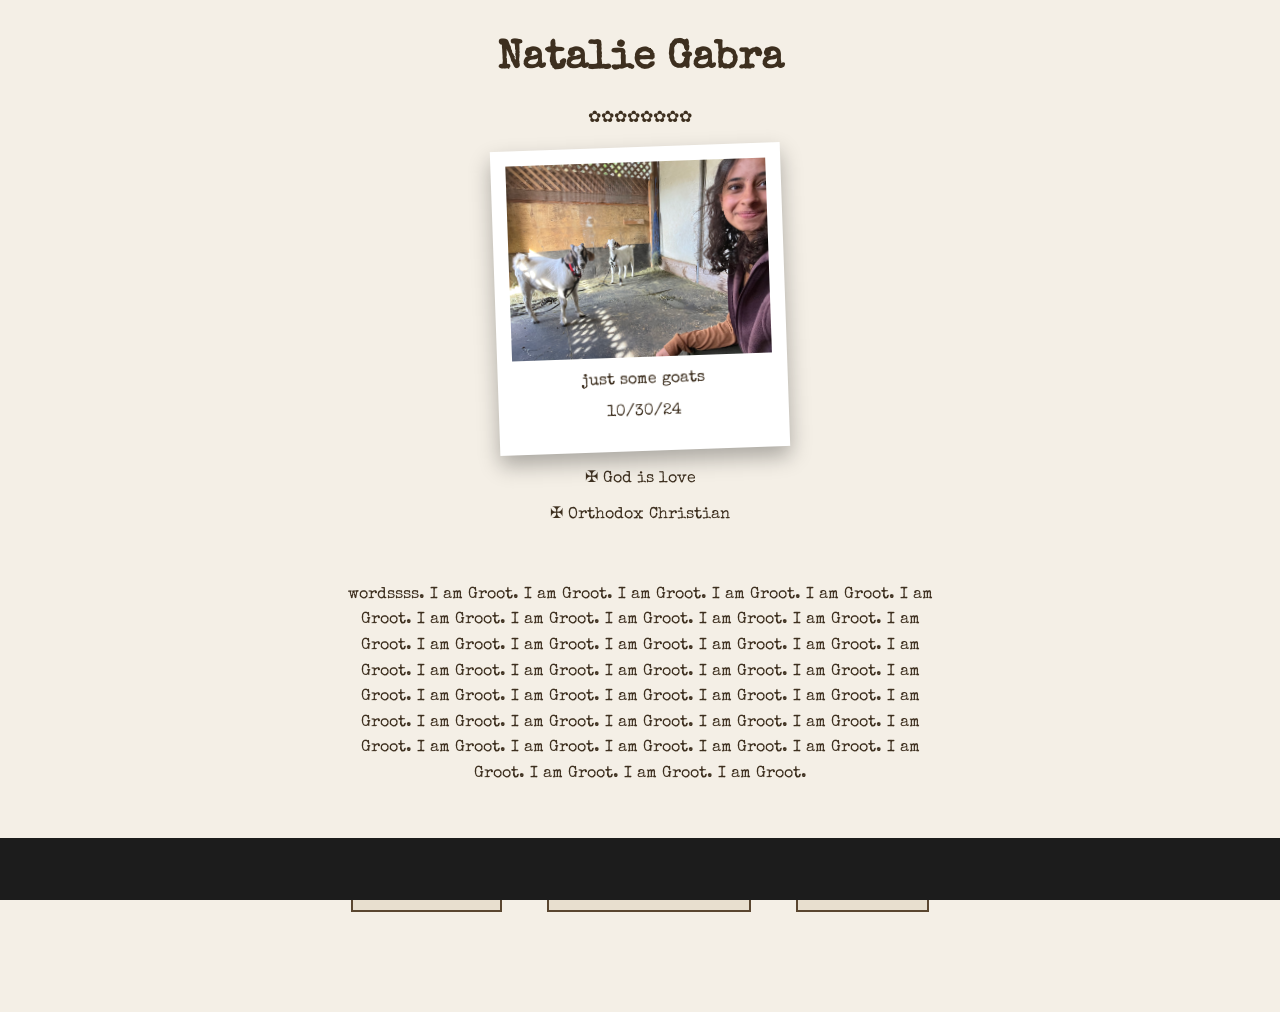
==== index.html @ 38831c87 "Update index.html" ====
<!DOCTYPE html>
<html lang="en">

<head>
   <meta charset="utf-8">
   <title>Natalie Gabra | God is Love</title>
   <link rel="stylesheet" href="style.css">
   <link href="https://fonts.googleapis.com/css2?family=Special+Elite&display=swap" rel="stylesheet">
   <link rel="icon" href="coptic-cross">
</head>

<body>

<div class="grain"></div>

<h1>Natalie Gabra</h1>

<div class="decorations">
✿✿✿✿✿✿✿✿
</div>

<div class="polaroid">
<img src="IMG_2733.jpg" alt="Photo of Natalie">
<p> just some goats</p>
 <p>10/30/24</p>
</div>

<p class="intro">
 ✠ God is love
</p>

<p class="intro">
✠ Orthodox Christian
</p>

<p class="bio">
 wordssss. I am Groot. I am Groot. I am Groot. I am Groot. I am Groot. I am Groot. I am Groot. I am Groot. I am Groot. I am Groot. I am Groot. I am Groot. I am Groot. I am Groot. I am Groot. I am Groot. I am Groot. I am Groot. I am Groot. I am Groot.
 I am Groot. I am Groot. I am Groot. I am Groot. I am Groot. I am Groot. I am Groot. I am Groot. I am Groot. I am Groot. I am Groot. I am Groot. I am Groot. I am Groot. I am Groot. I am Groot. I am Groot. I am Groot. I am Groot. I am Groot. I am Groot. I am Groot. I am Groot. I am Groot. I am Groot.
</p>

<div class="nav-buttons">

<a href="film.html">Film Photos</a>

<a href="farm.html">Future Farm Goals</a>

<a href="https://github.com/ngabra/nataliegabra/tree/main">Portfolio</a>

</div>

<div class="verse-ticker">

<div class="verse-track">

<span> I will bless the Lord at all times, 
       His praise shall always be on my lips. – Psalm 34:1 </span>
 
<span> Abide in My love. – John 15:9</span>
 
<span> Lo, I am with you always, even to the end of the age. – Matthew 28:20</span>

<span> In God we boast all day long, and praise Your name forever. -Psalms 44:8</span>

<span> Rejoice in the Lord always. Again I will say, rejoice! - Philippians 4:4</span>

<span> Blessed is he whose helper is the God of Jacob,
       whose hope is in the Lord his God. – Psalm 146:5</span>

<span> ..that I may gain Christ, and be found in Him... - Philippians 3:8-9</span>

<span> I am the vine, you are the branches. He who abides in Me bears much fruit; for without Me you can do nothing. – John 15:5</span>

<span> The name of the Lord is a strong tower; the righteous run to it and are safe. - Proverbs 18:10 </span>

<span> He trains my hands to make war, so that my arms can bend a bow of bronze. -Pslams 18:34 </span>

</div>

</div>

</body>
</html>
---- style.css ----
body {

background: #f4efe6;
font-family: 'Special Elite', serif;
text-align: center;
color: #3d2f1f;
margin: 0;

padding-bottom: 80px; 

}

/* FILM GRAIN */

.grain {

position: fixed;
top:0;
left:0;
width:100%;
height:100%;
pointer-events:none;

background-image:url("https://grainy-gradients.vercel.app/noise.svg");

opacity:0.2;

}

/* TITLE */

h1 {

margin-top:40px;
font-size:40px;

}

/* POLAROID */

.polaroid {

display:inline-block;
background:white;
padding:15px 15px 15px 15px; 
box-shadow:0 10px 20px rgba(0,0,0,0.3);
margin-top:20px;
transform:rotate(-2deg);

}

.polaroid img {

width:260px;

}

.polaroid p {

margin-top:10px;

font-size:16px;

}

.bio {
    max-width: 600px;
    margin: 40px auto;
    text-align: center;
    line-height: 1.6;
    padding: 20px;
}

/* NAV BUTTONS */

.nav-buttons a {

display:inline-block;

margin:20px;

padding:12px 25px;

border:2px solid #5a4630;

text-decoration:none;

color:#3d2f1f;

background:#e8dfcf;

}

.nav-buttons a:hover {

background:#d6c8af;

}

/* FILM GALLARY */

.film-gallery {

display:flex;
justify-content:center;
gap:40px;
padding:40px;

}

.film-column {

background:#5a4630;
padding:15px;
display:flex;
flex-direction:column;
gap:20px;

}

.film-column img {

width:180px;
border:6px solid #111;

}

/* FARM LIST */

.farm-list {

list-style:none;

font-size:22px;

line-height:2;

padding:0;

}

/* BIBLE VERSE TICKER */

.verse-ticker {

position:fixed;

bottom:0;

width:100%;

background:#1c1c1c;

color:white;

overflow-x:hidden;

white-space:nowrap;

font-size: 18px;

padding:22px 0;

}

.verse-track {

display:inline-block;

padding-left:100%;

animation:scroll 70s linear infinite;

}

.verse-track span {

margin-right:80px;

}

@keyframes scroll {

0% { transform:translateX(0); }

100% { transform:translateX(-100%); }

}
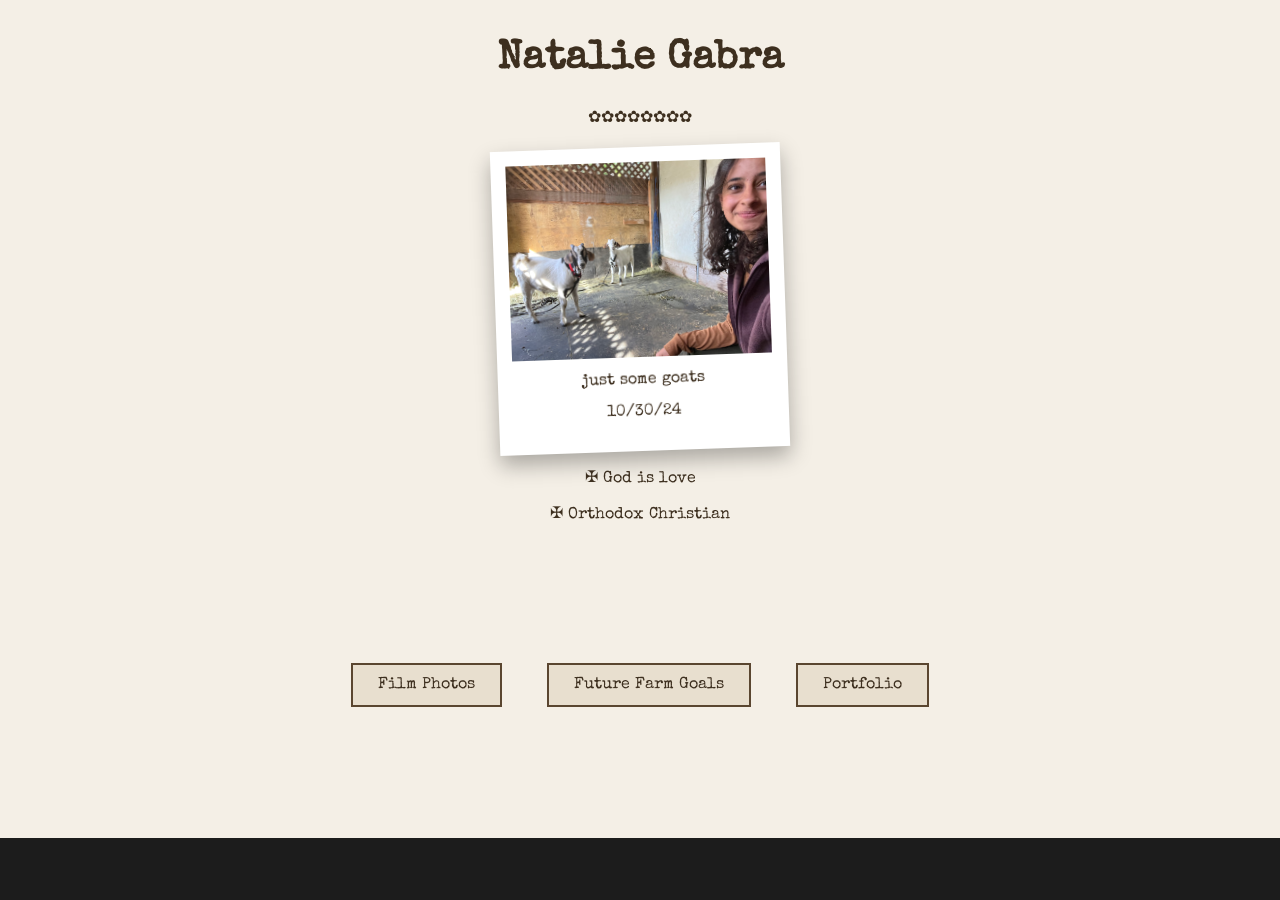
==== commit 1e1f3204: "Update index.html" ====
--- a/index.html
+++ b/index.html
@@ -6,7 +6,7 @@
    <title>Natalie Gabra | God is Love</title>
    <link rel="stylesheet" href="style.css">
    <link href="https://fonts.googleapis.com/css2?family=Special+Elite&display=swap" rel="stylesheet">
-   <link rel="icon" href="coptic-cross">
+   <link rel="icon" href="sunflowerr.png">
 </head>
 
 <body>
@@ -34,9 +34,9 @@
 </p>
 
 <p class="bio">
- wordssss. I am Groot. I am Groot. I am Groot. I am Groot. I am Groot. I am Groot. I am Groot. I am Groot. I am Groot. I am Groot. I am Groot. I am Groot. I am Groot. I am Groot. I am Groot. I am Groot. I am Groot. I am Groot. I am Groot. I am Groot.
- I am Groot. I am Groot. I am Groot. I am Groot. I am Groot. I am Groot. I am Groot. I am Groot. I am Groot. I am Groot. I am Groot. I am Groot. I am Groot. I am Groot. I am Groot. I am Groot. I am Groot. I am Groot. I am Groot. I am Groot. I am Groot. I am Groot. I am Groot. I am Groot. I am Groot.
-</p>
+<p St. Cyril of Alexandria, On Psalms 44:12-13 (excerpt)</p>
+
+<p Above all, sanctification is a transformation towards the goal of love--this the greatest fruit of this union, manifest to all humanity. Love is not simply a thing to possess, or an action to conduct, God, Himself. If...you have been purified and have forgotten your past misdeeds and have recovered the natural (uơikóv) beauty of the soul, your creation to God's image, you will have the Beloved of God for your Lover.</p>
 
 <div class="nav-buttons">
 
@@ -44,7 +44,7 @@
 
 <a href="farm.html">Future Farm Goals</a>
 
-<a href="https://github.com/ngabra/nataliegabra/tree/main">Portfolio</a>
+<a href="week-10-discussion.html">Portfolio</a>
 
 </div>
 
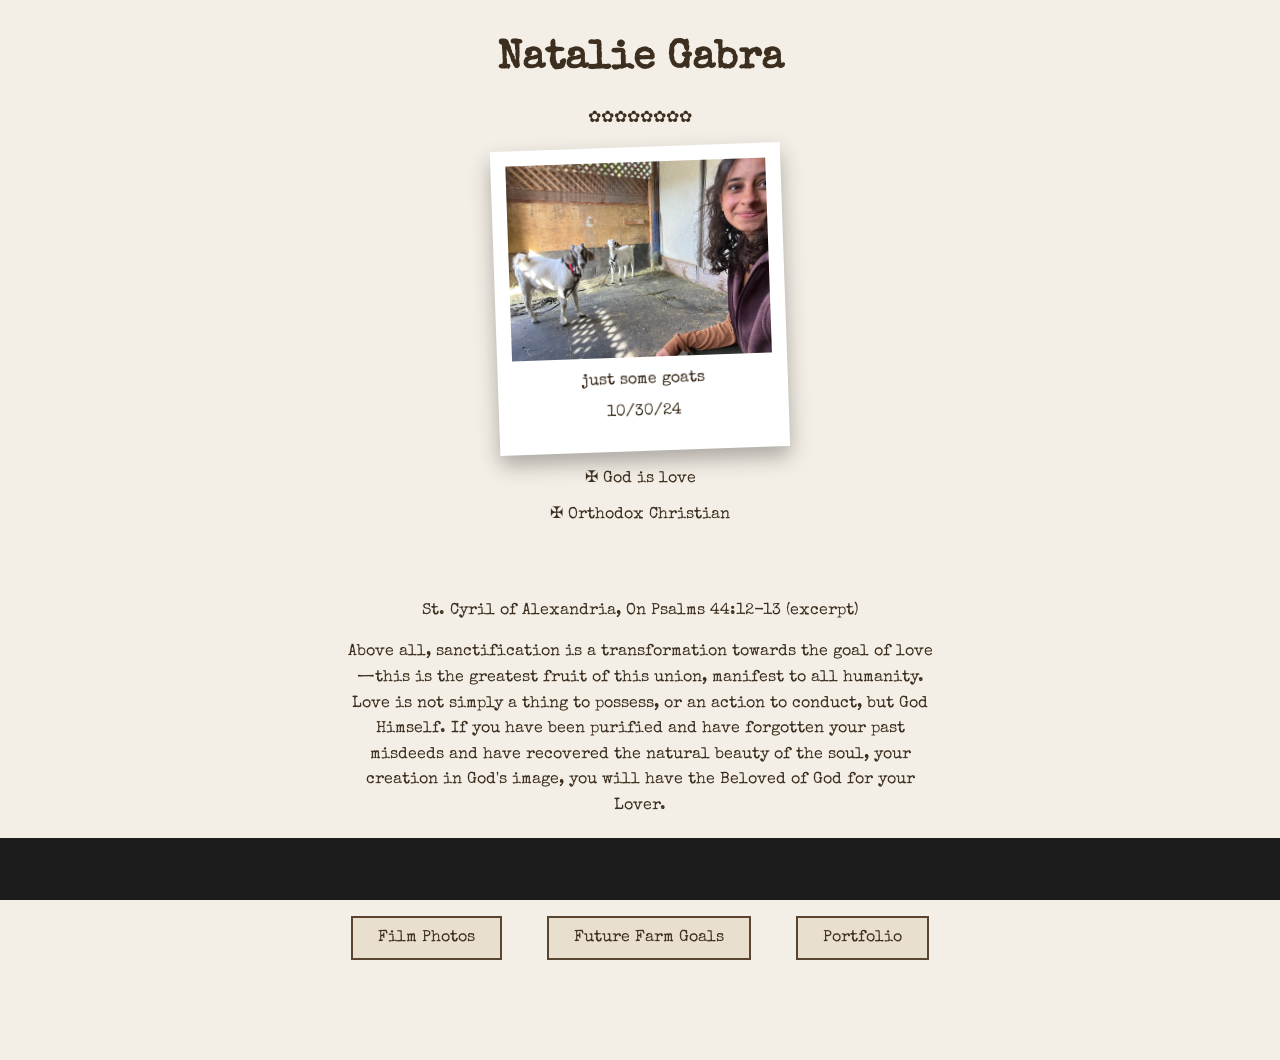
==== commit 7ec4b77e: "Update index.html" ====
--- a/index.html
+++ b/index.html
@@ -33,10 +33,15 @@
 ✠ Orthodox Christian
 </p>
 
-<p class="bio">
-<p St. Cyril of Alexandria, On Psalms 44:12-13 (excerpt)</p>
+<div class="bio">
 
-<p Above all, sanctification is a transformation towards the goal of love--this the greatest fruit of this union, manifest to all humanity. Love is not simply a thing to possess, or an action to conduct, God, Himself. If...you have been purified and have forgotten your past misdeeds and have recovered the natural (uơikóv) beauty of the soul, your creation to God's image, you will have the Beloved of God for your Lover.</p>
+<p>St. Cyril of Alexandria, On Psalms 44:12-13 (excerpt)</p>
+
+<p>
+Above all, sanctification is a transformation towards the goal of love—this is the greatest fruit of this union, manifest to all humanity. Love is not simply a thing to possess, or an action to conduct, but God Himself. If you have been purified and have forgotten your past misdeeds and have recovered the natural beauty of the soul, your creation in God's image, you will have the Beloved of God for your Lover.
+</p>
+
+</div>
 
 <div class="nav-buttons">
 
